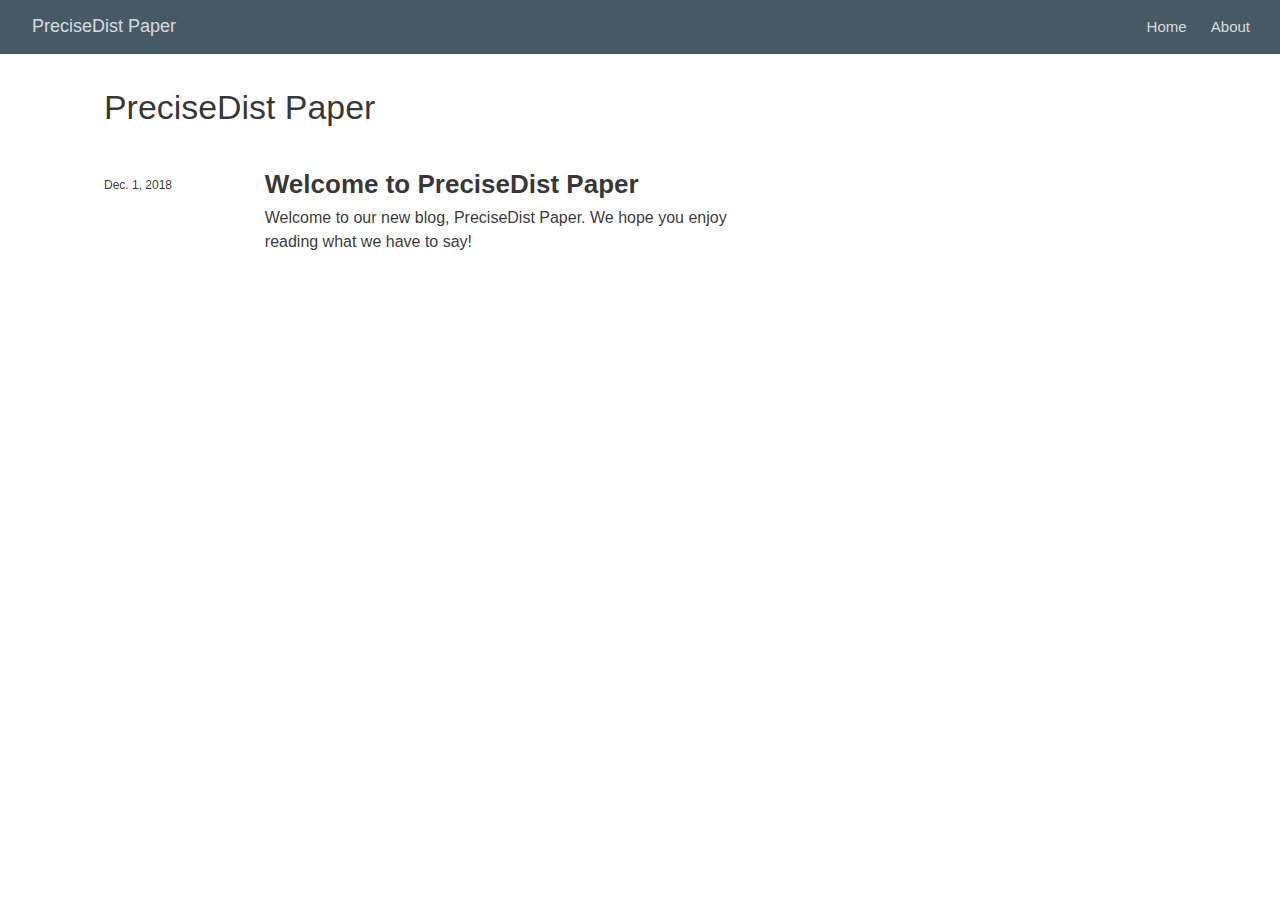
==== index.html @ dae00863 "First commit" ====
<!DOCTYPE html>

<html xmlns="http://www.w3.org/1999/xhtml" lang="" xml:lang="">

<head>
  <meta charset="utf-8"/>
  <meta name="viewport" content="width=device-width, initial-scale=1"/>
  <meta http-equiv="X-UA-Compatible" content="IE=Edge,chrome=1"/>
  <meta name="generator" content="radix" />

  <style type="text/css">
  /* Hide doc at startup (prevent jankiness while JS renders/transforms) */
  body {
    visibility: hidden;
  }
  </style>

 <!--radix_placeholder_import_source-->
 <!--/radix_placeholder_import_source-->

  <!--radix_placeholder_meta_tags-->
  <title>PreciseDist Paper</title>
  
  
  
  
  <!--  https://developers.facebook.com/docs/sharing/webmasters#markup -->
  <meta property="og:title" content="PreciseDist Paper"/>
  <meta property="og:type" content="article"/>
  <meta property="og:locale" content="en_US"/>
  <meta property="og:site_name" content="PreciseDist Paper"/>
  
  <!--  https://dev.twitter.com/cards/types/summary -->
  <meta property="twitter:card" content="summary"/>
  <meta property="twitter:title" content="PreciseDist Paper"/>
  
  <!--/radix_placeholder_meta_tags-->
  <!--radix_placeholder_rmarkdown_metadata-->
  
  <script type="text/json" id="radix-rmarkdown-metadata">
  {"type":"list","attributes":{"names":{"type":"character","attributes":{},"value":["title","site","listing"]}},"value":[{"type":"character","attributes":{},"value":["PreciseDist Paper"]},{"type":"character","attributes":{},"value":["radix::radix_website"]},{"type":"character","attributes":{},"value":["posts"]}]}
  </script>
  <!--/radix_placeholder_rmarkdown_metadata-->
  <!--radix_placeholder_navigation_in_header-->
  
  <script type="application/javascript">
  
    window.headroom_prevent_pin = false;
  
    window.document.addEventListener("DOMContentLoaded", function (event) {
  
      // initialize headroom for banner
      var header = $('header').get(0);
      var headerHeight = header.offsetHeight;
      var headroom = new Headroom(header, {
        onPin : function() {
          if (window.headroom_prevent_pin) {
            window.headroom_prevent_pin = false;
            headroom.unpin();
          }
        }
      });
      headroom.init();
      if(window.location.hash)
        headroom.unpin();
      $(header).addClass('headroom--transition');
  
      // offset scroll location for banner on hash change
      // (see: https://github.com/WickyNilliams/headroom.js/issues/38)
      window.addEventListener("hashchange", function(event) {
        window.scrollTo(0, window.pageYOffset - (headerHeight + 25));
      });
  
      // responsive menu
      $('.radix-site-header').each(function(i, val) {
        var topnav = $(this);
        var toggle = topnav.find('.nav-toggle');
        toggle.on('click', function() {
          topnav.toggleClass('responsive');
        });
      });
  
      // nav dropdowns
      $('.nav-dropbtn').click(function(e) {
        $(this).next('.nav-dropdown-content').toggleClass('nav-dropdown-active');
        $(this).parent().siblings('.nav-dropdown')
           .children('.nav-dropdown-content').removeClass('nav-dropdown-active');
      });
      $("body").click(function(e){
        $('.nav-dropdown-content').removeClass('nav-dropdown-active');
      });
      $(".nav-dropdown").click(function(e){
        e.stopPropagation();
      });
    });
  </script>
  
  <style type="text/css">
  
  /* Theme (user-documented overrideables for nav appearance) */
  
  .radix-site-nav {
    color: rgba(255, 255, 255, 0.8);
    background-color: #455a64;
    font-size: 15px;
    font-weight: 300;
  }
  
  .radix-site-nav a {
    color: inherit;
    text-decoration: none;
  }
  
  .radix-site-nav a:hover {
    color: white;
  }
  
  @media print {
    .radix-site-nav {
      display: none;
    }
  }
  
  .radix-site-header {
  
  }
  
  .radix-site-footer {
  
  }
  
  
  /* Site Header */
  
  .radix-site-header {
    width: 100%;
    box-sizing: border-box;
    z-index: 3;
  }
  
  .radix-site-header .nav-left {
    display: inline-block;
    margin-left: 8px;
  }
  
  @media screen and (max-width: 768px) {
    .radix-site-header .nav-left {
      margin-left: 0;
    }
  }
  
  
  .radix-site-header .nav-right {
    float: right;
    margin-right: 8px;
  }
  
  .radix-site-header a,
  .radix-site-header .title {
    display: inline-block;
    text-align: center;
    padding: 14px 10px 14px 10px;
  }
  
  .radix-site-header .title {
    font-size: 18px;
  }
  
  .radix-site-header .logo {
    padding: 0;
  }
  
  .radix-site-header .logo img {
    display: none;
    max-height: 20px;
    width: auto;
    margin-bottom: -4px;
  }
  
  .radix-site-header .nav-image img {
    max-height: 18px;
    width: auto;
    display: inline-block;
    margin-bottom: -3px;
  }
  
  
  
  @media screen and (min-width: 1000px) {
    .radix-site-header .logo img {
      display: inline-block;
    }
    .radix-site-header .nav-left {
      margin-left: 20px;
    }
    .radix-site-header .nav-right {
      margin-right: 20px;
    }
    .radix-site-header .title {
      padding-left: 12px;
    }
  }
  
  
  .radix-site-header .nav-toggle {
    display: none;
  }
  
  .nav-dropdown {
    display: inline-block;
    position: relative;
  }
  
  .nav-dropdown .nav-dropbtn {
    border: none;
    outline: none;
    color: rgba(255, 255, 255, 0.8);
    padding: 16px 10px;
    background-color: transparent;
    font-family: inherit;
    font-size: inherit;
    font-weight: inherit;
    margin: 0;
    margin-top: 1px;
    z-index: 2;
  }
  
  .nav-dropdown-content {
    display: none;
    position: absolute;
    background-color: white;
    min-width: 200px;
    border: 1px solid rgba(0,0,0,0.15);
    border-radius: 4px;
    box-shadow: 0px 8px 16px 0px rgba(0,0,0,0.1);
    z-index: 1;
    margin-top: 2px;
    white-space: nowrap;
    padding-top: 4px;
    padding-bottom: 4px;
  }
  
  .nav-dropdown-content hr {
    margin-top: 4px;
    margin-bottom: 4px;
    border: none;
    border-bottom: 1px solid rgba(0, 0, 0, 0.1);
  }
  
  .nav-dropdown-active {
    display: block;
  }
  
  .nav-dropdown-content a, .nav-dropdown-content .nav-dropdown-header {
    color: black;
    padding: 6px 24px;
    text-decoration: none;
    display: block;
    text-align: left;
  }
  
  .nav-dropdown-content .nav-dropdown-header {
    display: block;
    padding: 5px 24px;
    padding-bottom: 0;
    text-transform: uppercase;
    font-size: 14px;
    color: #999999;
    white-space: nowrap;
  }
  
  .nav-dropdown:hover .nav-dropbtn {
    color: white;
  }
  
  .nav-dropdown-content a:hover {
    background-color: #ddd;
    color: black;
  }
  
  .nav-right .nav-dropdown-content {
    margin-left: -45%;
    right: 0;
  }
  
  @media screen and (max-width: 768px) {
    .radix-site-header a, .radix-site-header .nav-dropdown  {display: none;}
    .radix-site-header a.nav-toggle {
      float: right;
      display: block;
    }
    .radix-site-header .title {
      margin-left: 0;
    }
    .radix-site-header .nav-right {
      margin-right: 0;
    }
    .radix-site-header {
      overflow: hidden;
    }
    .nav-right .nav-dropdown-content {
      margin-left: 0;
    }
  }
  
  
  @media screen and (max-width: 768px) {
    .radix-site-header.responsive {position: relative;}
    .radix-site-header.responsive a.nav-toggle {
      position: absolute;
      right: 0;
      top: 0;
    }
    .radix-site-header.responsive a,
    .radix-site-header.responsive .nav-dropdown {
      display: block;
      text-align: left;
    }
    .radix-site-header.responsive .nav-left,
    .radix-site-header.responsive .nav-right {
      width: 100%;
    }
    .radix-site-header.responsive .nav-dropdown {float: none;}
    .radix-site-header.responsive .nav-dropdown-content {position: relative;}
    .radix-site-header.responsive .nav-dropdown .nav-dropbtn {
      display: block;
      width: 100%;
      text-align: left;
    }
  }
  
  /* Site Footer */
  
  .radix-site-footer {
    width: 100%;
    overflow: hidden;
    box-sizing: border-box;
    z-index: 3;
    margin-top: 30px;
    padding-top: 30px;
    padding-bottom: 30px;
    text-align: center;
  }
  
  /* Headroom */
  
  d-title {
    padding-top: 6rem;
  }
  
  @media print {
    d-title {
      padding-top: 4rem;
    }
  }
  
  .headroom {
    z-index: 1000;
    position: fixed;
    top: 0;
    left: 0;
    right: 0;
  }
  
  .headroom--transition {
    transition: all .4s ease-in-out;
  }
  
  .headroom--unpinned {
    top: -100px;
  }
  
  .headroom--pinned {
    top: 0;
  }
  
  </style>
  
  <link href="site_libs/font-awesome-5.0.13/css/fa-svg-with-js.css" rel="stylesheet"/>
  <script src="site_libs/font-awesome-5.0.13/js/fontawesome-all.min.js"></script>
  <script src="site_libs/font-awesome-5.0.13/js/fa-v4-shims.min.js"></script>
  <script src="site_libs/headroom-0.9.4/headroom.min.js"></script>
  <!--/radix_placeholder_navigation_in_header-->
  <!--radix_placeholder_distill-->
  
  <style type="text/css">
  
  body {
    background-color: white;
  }
  
  .pandoc-table {
    width: 100%;
  }
  
  .pandoc-table>caption {
    margin-bottom: 10px;
  }
  
  .pandoc-table th:not([align]) {
    text-align: left;
  }
  
  .pagedtable-footer {
    font-size: 15px;
  }
  
  .html-widget {
    margin-bottom: 2.0em;
  }
  
  .l-screen-inset {
    padding-right: 16px;
  }
  
  .l-screen .caption {
    margin-left: 10px;
  }
  
  .shaded {
    background: rgb(247, 247, 247);
    padding-top: 20px;
    padding-bottom: 20px;
    border-top: 1px solid rgba(0, 0, 0, 0.1);
    border-bottom: 1px solid rgba(0, 0, 0, 0.1);
  }
  
  .shaded .html-widget {
    margin-bottom: 0;
    border: 1px solid rgba(0, 0, 0, 0.1);
  }
  
  .shaded .shaded-content {
    background: white;
  }
  
  .text-output {
    margin-top: 0;
    line-height: 1.5em;
  }
  
  .hidden {
    display: none !important;
  }
  
  d-article {
    padding-bottom: 30px;
  }
  
  d-appendix {
    padding-top: 30px;
  }
  
  d-article>p>img {
    width: 100%;
  }
  
  d-article iframe {
    border: 1px solid rgba(0, 0, 0, 0.1);
    margin-bottom: 2.0em;
    width: 100%;
  }
  
  figure img.external {
    background: white;
    border: 1px solid rgba(0, 0, 0, 0.1);
    box-shadow: 0 1px 8px rgba(0, 0, 0, 0.1);
    padding: 18px;
    box-sizing: border-box;
  }
  
  /* CSS for table of contents */
  
  .d-toc {
    color: rgba(0,0,0,0.8);
    font-size: 0.8em;
    line-height: 1em;
  }
  
  .d-toc-header {
    font-size: 0.6rem;
    font-weight: 400;
    color: rgba(0, 0, 0, 0.5);
    text-transform: uppercase;
    margin-top: 0;
    margin-bottom: 1.3em;
  }
  
  .d-toc a {
    border-bottom: none;
  }
  
  .d-toc ul {
    padding-left: 0;
  }
  
  .d-toc li>ul {
    padding-top: 0.8em;
    padding-left: 16px;
    margin-bottom: 0.6em;
  }
  
  .d-toc ul,
  .d-toc li {
    list-style-type: none;
  }
  
  .d-toc li {
    margin-bottom: 0.9em;
  }
  
  .d-toc-separator {
    margin-top: 20px;
    margin-bottom: 2em;
  }
  
  .d-article-with-toc {
    border-top: none;
    padding-top: 0;
  }
  
  
  
  /* Tweak code blocks (note that this CSS is repeated above in an injection
     into the d-code shadow dom) */
  
  d-code {
    overflow-x: auto !important;
  }
  
  pre.d-code code.d-code {
    padding-left: 10px;
    font-size: 12px;
    border-left: 2px solid rgba(0,0,0,0.1);
  }
  
  pre.text-output {
  
    font-size: 12px;
    color: black;
    background: none;
    font-family: Consolas, Monaco, 'Andale Mono', 'Ubuntu Mono', monospace;
    text-align: left;
    white-space: pre;
    word-spacing: normal;
    word-break: normal;
    word-wrap: normal;
    line-height: 1.5;
  
    -moz-tab-size: 4;
    -o-tab-size: 4;
    tab-size: 4;
  
    -webkit-hyphens: none;
    -moz-hyphens: none;
    -ms-hyphens: none;
    hyphens: none;
  }
  
  @media(min-width: 768px) {
  
  d-code {
    overflow-x: visible !important;
  }
  
  pre.d-code code.d-code  {
      padding-left: 18px;
      font-size: 14px;
  }
  pre.text-output {
    font-size: 14px;
  }
  }
  
  /* Figure */
  
  .figure {
    position: relative;
    margin-bottom: 2.5em;
    margin-top: 1.5em;
  }
  
  .figure img {
    width: 100%;
  }
  
  .figure .caption {
    color: rgba(0, 0, 0, 0.6);
    font-size: 12px;
    line-height: 1.5em;
  }
  
  .figure img.external {
    background: white;
    border: 1px solid rgba(0, 0, 0, 0.1);
    box-shadow: 0 1px 8px rgba(0, 0, 0, 0.1);
    padding: 18px;
    box-sizing: border-box;
  }
  
  .figure .caption a {
    color: rgba(0, 0, 0, 0.6);
  }
  
  .figure .caption b,
  .figure .caption strong, {
    font-weight: 600;
    color: rgba(0, 0, 0, 1.0);
  }
  
  
  
  /* Tweak 1000px media break to show more text */
  
  @media(min-width: 1000px) {
    .base-grid,
    distill-header,
    d-title,
    d-abstract,
    d-article,
    d-appendix,
    distill-appendix,
    d-byline,
    d-footnote-list,
    d-citation-list,
    distill-footer {
      grid-template-columns: [screen-start] 1fr [page-start kicker-start] 80px [middle-start] 50px [text-start kicker-end] 65px 65px 65px 65px 65px 65px 65px 65px [text-end gutter-start] 65px [middle-end] 65px [page-end gutter-end] 1fr [screen-end];
      grid-column-gap: 16px;
    }
  
    .grid {
      grid-column-gap: 16px;
    }
  
    d-article {
      font-size: 1.06rem;
      line-height: 1.7em;
    }
    figure .caption, .figure .caption, figure figcaption {
      font-size: 13px;
    }
  }
  
  @media(min-width: 1180px) {
    .base-grid,
    distill-header,
    d-title,
    d-abstract,
    d-article,
    d-appendix,
    distill-appendix,
    d-byline,
    d-footnote-list,
    d-citation-list,
    distill-footer {
      grid-template-columns: [screen-start] 1fr [page-start kicker-start] 60px [middle-start] 60px [text-start kicker-end] 60px 60px 60px 60px 60px 60px 60px 60px [text-end gutter-start] 60px [middle-end] 60px [page-end gutter-end] 1fr [screen-end];
      grid-column-gap: 32px;
    }
  
    .grid {
      grid-column-gap: 32px;
    }
  }
  
  
  /* Get the citation styles for the appendix (not auto-injected on render since
     we do our own rendering of the citation appendix) */
  
  d-appendix .citation-appendix,
  .d-appendix .citation-appendix {
    font-size: 11px;
    line-height: 15px;
    border-left: 1px solid rgba(0, 0, 0, 0.1);
    padding-left: 18px;
    border: 1px solid rgba(0,0,0,0.1);
    background: rgba(0, 0, 0, 0.02);
    padding: 10px 18px;
    border-radius: 3px;
    color: rgba(150, 150, 150, 1);
    overflow: hidden;
    margin-top: -12px;
    white-space: pre-wrap;
    word-wrap: break-word;
  }
  
  
  /* Social footer */
  
  .social_footer {
    margin-top: 30px;
    margin-bottom: 0;
    color: rgba(0,0,0,0.67);
  }
  
  .disqus-comments {
    margin-right: 30px;
  }
  
  .disqus-comment-count {
    border-bottom: 1px solid rgba(0, 0, 0, 0.4);
    cursor: pointer;
  }
  
  #disqus_thread {
    margin-top: 30px;
  }
  
  .article-sharing a {
    border-bottom: none;
    margin-right: 8px;
  }
  
  .article-sharing a:hover {
    border-bottom: none;
  }
  
  .sidebar-section.subscribe {
    font-size: 12px;
    line-height: 1.6em;
  }
  
  .subscribe p {
    margin-bottom: 0.5em;
  }
  
  
  .article-footer .subscribe {
    font-size: 15px;
    margin-top: 45px;
  }
  
  
  /* Improve display for browsers without grid (IE/Edge <= 15) */
  
  .downlevel {
    line-height: 1.6em;
    font-family: -apple-system, BlinkMacSystemFont, "Segoe UI", Roboto, Oxygen, Ubuntu, Cantarell, "Fira Sans", "Droid Sans", "Helvetica Neue", Arial, sans-serif;
    margin: 0;
  }
  
  .downlevel .d-title {
    padding-top: 6rem;
    padding-bottom: 1.5rem;
  }
  
  .downlevel .d-title h1 {
    font-size: 50px;
    font-weight: 700;
    line-height: 1.1em;
    margin: 0 0 0.5rem;
  }
  
  .downlevel .d-title p {
    font-weight: 300;
    font-size: 1.2rem;
    line-height: 1.55em;
    margin-top: 0;
  }
  
  .downlevel .d-byline {
    padding-top: 0.8em;
    padding-bottom: 0.8em;
    font-size: 0.8rem;
    line-height: 1.8em;
  }
  
  .downlevel .section-separator {
    border: none;
    border-top: 1px solid rgba(0, 0, 0, 0.1);
  }
  
  .downlevel .d-article {
    font-size: 1.06rem;
    line-height: 1.7em;
    padding-top: 1rem;
    padding-bottom: 2rem;
  }
  
  
  .downlevel .d-appendix {
    padding-left: 0;
    padding-right: 0;
    max-width: none;
    font-size: 0.8em;
    line-height: 1.7em;
    margin-bottom: 0;
    color: rgba(0,0,0,0.5);
    padding-top: 40px;
    padding-bottom: 48px;
  }
  
  .downlevel .footnotes ol {
    padding-left: 13px;
  }
  
  .downlevel .base-grid,
  .downlevel .distill-header,
  .downlevel .d-title,
  .downlevel .d-abstract,
  .downlevel .d-article,
  .downlevel .d-appendix,
  .downlevel .distill-appendix,
  .downlevel .d-byline,
  .downlevel .d-footnote-list,
  .downlevel .d-citation-list,
  .downlevel .distill-footer,
  .downlevel .appendix-bottom,
  .downlevel .posts-container {
    padding-left: 40px;
    padding-right: 40px;
  }
  
  @media(min-width: 768px) {
    .downlevel .base-grid,
    .downlevel .distill-header,
    .downlevel .d-title,
    .downlevel .d-abstract,
    .downlevel .d-article,
    .downlevel .d-appendix,
    .downlevel .distill-appendix,
    .downlevel .d-byline,
    .downlevel .d-footnote-list,
    .downlevel .d-citation-list,
    .downlevel .distill-footer,
    .downlevel .appendix-bottom,
    .downlevel .posts-container {
    padding-left: 150px;
    padding-right: 150px;
    max-width: 900px;
  }
  }
  
  .downlevel pre code {
    display: block;
    border-left: 2px solid rgba(0, 0, 0, .1);
    padding: 0 0 0 20px;
    font-size: 14px;
  }
  
  .downlevel code, .downlevel pre {
    color: black;
    background: none;
    font-family: Consolas, Monaco, 'Andale Mono', 'Ubuntu Mono', monospace;
    text-align: left;
    white-space: pre;
    word-spacing: normal;
    word-break: normal;
    word-wrap: normal;
    line-height: 1.5;
  
    -moz-tab-size: 4;
    -o-tab-size: 4;
    tab-size: 4;
  
    -webkit-hyphens: none;
    -moz-hyphens: none;
    -ms-hyphens: none;
    hyphens: none;
  }
  
  </style>
  
  <script type="application/javascript">
  
  function is_downlevel_browser() {
    if (bowser.isUnsupportedBrowser({ msie: "12", msedge: "16"},
                                   window.navigator.userAgent)) {
      return true;
    } else {
      return window.load_distill_framework === undefined;
    }
  }
  
  // show body when load is complete
  function on_load_complete() {
  
    // set body to visible
    document.body.style.visibility = 'visible';
  
    // force redraw for leaflet widgets
    if (window.HTMLWidgets) {
      var maps = window.HTMLWidgets.findAll(".leaflet");
      $.each(maps, function(i, el) {
        var map = this.getMap();
        map.invalidateSize();
        map.eachLayer(function(layer) {
          if (layer instanceof L.TileLayer)
            layer.redraw();
        });
      });
    }
  
    // trigger 'shown' so htmlwidgets resize
    $('d-article').trigger('shown');
  }
  
  function init_distill() {
  
    init_common();
  
    // create front matter
    var front_matter = $('<d-front-matter></d-front-matter>');
    $('#distill-front-matter').wrap(front_matter);
  
    // create d-title
    $('.d-title').changeElementType('d-title');
  
    // create d-byline
    var byline = $('<d-byline></d-byline>');
    $('.d-byline').replaceWith(byline);
  
    // create d-article
    var article = $('<d-article></d-article>');
    $('.d-article').wrap(article).children().unwrap();
  
    // move posts container into article
    $('.posts-container').appendTo($('d-article'));
  
    // create d-appendix
    $('.d-appendix').changeElementType('d-appendix');
  
    // create d-bibliography
    var bibliography = $('<d-bibliography></d-bibliography>');
    $('#distill-bibliography').wrap(bibliography);
  
    // flag indicating that we have appendix items
    var appendix = $('.appendix-bottom').children('h3').length > 0;
  
    // replace citations with <d-cite>
    $('.citation').each(function(i, val) {
      appendix = true;
      var cites = $(this).attr('data-cites').split(" ");
      var dt_cite = $('<d-cite></d-cite>');
      dt_cite.attr('key', cites.join());
      $(this).replaceWith(dt_cite);
    });
    // remove refs
    $('#refs').remove();
  
    // replace footnotes with <d-footnote>
    $('.footnote-ref').each(function(i, val) {
      appendix = true;
      var href = $(this).attr('href');
      var id = href.replace('#', '');
      var fn = $('#' + id);
      var fn_p = $('#' + id + '>p');
      fn_p.find('.footnote-back').remove();
      var text = fn_p.html();
      var dtfn = $('<d-footnote></d-footnote>');
      dtfn.html(text);
      $(this).replaceWith(dtfn);
    });
    // remove footnotes
    $('.footnotes').remove();
  
    $('h1.appendix, h2.appendix').each(function(i, val) {
      $(this).changeElementType('h3');
    });
    $('h3.appendix').each(function(i, val) {
      var id = $(this).attr('id');
      $('.d-toc a[href="#' + id + '"]').parent().remove();
      appendix = true;
      $(this).nextUntil($('h1, h2, h3')).addBack().appendTo($('d-appendix'));
    });
  
    // show d-appendix if we have appendix content
    $("d-appendix").css('display', appendix ? 'grid' : 'none');
  
    // replace code blocks with d-code
    $('pre>code').each(function(i, val) {
      var code = $(this);
      var pre = code.parent();
      var clz = "";
      var language = pre.attr('class');
      if (language) {
        // map unknown languages to "clike" (without this they just dissapear)
        if ($.inArray(language, ["bash", "clike", "css", "go", "html",
                                 "javascript", "js", "julia", "lua", "markdown",
                                 "markup", "mathml", "python", "svg", "xml"]) == -1)
          language = "clike";
        language = ' language="' + language + '"';
        var dt_code = $('<d-code block' + language + clz + '></d-code>');
        dt_code.text(code.text());
        pre.replaceWith(dt_code);
      } else {
        code.addClass('text-output').unwrap().changeElementType('pre');
      }
    });
  
    // localize layout chunks to just output
    $('.layout-chunk').each(function(i, val) {
  
      // capture layout
      var layout = $(this).attr('data-layout');
  
      // apply layout to markdown level block elements
      var elements = $(this).children().not('d-code, pre.text-output, script');
      elements.each(function(i, el) {
        var layout_div = $('<div class="' + layout + '"></div>');
        if (layout_div.hasClass('shaded')) {
          var shaded_content = $('<div class="shaded-content"></div>');
          $(this).wrap(shaded_content);
          $(this).parent().wrap(layout_div);
        } else {
          $(this).wrap(layout_div);
        }
      });
  
  
      // unwrap the layout-chunk div
      $(this).children().unwrap();
    });
  
    // load distill framework
    load_distill_framework();
  
    // wait for window.distillRunlevel == 4 to do post processing
    function distill_post_process() {
  
      if (!window.distillRunlevel || window.distillRunlevel < 4)
        return;
  
      // hide author/affiliations entirely if we have no authors
      var front_matter = JSON.parse($("#distill-front-matter").html());
      var have_authors = front_matter.authors && front_matter.authors.length > 0;
      if (!have_authors)
        $('d-byline').addClass('hidden');
  
      // table of contents
      if (have_authors) // adjust border if we are in authors
        $('.d-toc').parent().addClass('d-article-with-toc');
  
      // strip links that point to #
      $('.authors-affiliations').find('a[href="#"]').removeAttr('href');
  
      // hide elements of author/affiliations grid that have no value
      function hide_byline_column(caption) {
        $('d-byline').find('h3:contains("' + caption + '")').parent().css('visibility', 'hidden');
      }
  
      // affiliations
      var have_affiliations = false;
      for (var i = 0; i<front_matter.authors.length; ++i) {
        var author = front_matter.authors[i];
        if (author.affiliation !== "&nbsp;") {
          have_affiliations = true;
          break;
        }
      }
      if (!have_affiliations)
        $('d-byline').find('h3:contains("Affiliations")').css('visibility', 'hidden');
  
      // published date
      if (!front_matter.publishedDate)
        hide_byline_column("Published");
  
      // document object identifier
      var doi = $('d-byline').find('h3:contains("DOI")');
      var doi_p = doi.next().empty();
      if (!front_matter.doi) {
        // if we have a citation and valid citationText then link to that
        if ($('#citation').length > 0 && front_matter.citationText) {
          doi.html('Citation');
          $('<a href="#citation"></a>')
            .text(front_matter.citationText)
            .appendTo(doi_p);
        } else {
          hide_byline_column("DOI");
        }
      } else {
        $('<a></a>')
           .attr('href', "https://doi.org/" + front_matter.doi)
           .html(front_matter.doi)
           .appendTo(doi_p);
      }
  
       // change plural form of authors/affiliations
      if (front_matter.authors.length === 1) {
        var grid = $('.authors-affiliations');
        grid.children('h3:contains("Authors")').text('Author');
        grid.children('h3:contains("Affiliations")').text('Affiliation');
      }
  
      // inject pre code styles (can't do this with a global stylesheet b/c a shadow root is used)
      $('d-code').each(function(i, val) {
        var style = document.createElement('style');
        style.innerHTML = 'pre code { padding-left: 10px; font-size: 12px; border-left: 2px solid rgba(0,0,0,0.1); } ' +
                          '@media(min-width: 768px) { pre code { padding-left: 18px; font-size: 14px; } }';
        if (this.shadowRoot)
          this.shadowRoot.appendChild(style);
      });
  
      // move appendix-bottom entries to the bottom
      $('.appendix-bottom').appendTo('d-appendix').children().unwrap();
      $('.appendix-bottom').remove();
  
      // clear polling timer
      clearInterval(tid);
  
      // show body now that everything is ready
      on_load_complete();
    }
  
    var tid = setInterval(distill_post_process, 50);
    distill_post_process();
  
  }
  
  function init_downlevel() {
  
    init_common();
  
     // insert hr after d-title
    $('.d-title').after($('<hr class="section-separator"/>'));
  
    // check if we have authors
    var front_matter = JSON.parse($("#distill-front-matter").html());
    var have_authors = front_matter.authors && front_matter.authors.length > 0;
  
    // manage byline/border
    if (!have_authors)
      $('.d-byline').remove();
    $('.d-byline').after($('<hr class="section-separator"/>'));
    $('.d-byline a').remove();
  
    // remove toc
    $('.d-toc-header').remove();
    $('.d-toc').remove();
    $('.d-toc-separator').remove();
  
    // move appendix elements
    $('h1.appendix, h2.appendix').each(function(i, val) {
      $(this).changeElementType('h3');
    });
    $('h3.appendix').each(function(i, val) {
      $(this).nextUntil($('h1, h2, h3')).addBack().appendTo($('.d-appendix'));
    });
  
  
    // inject headers into references and footnotes
    var refs_header = $('<h3></h3>');
    refs_header.text('References');
    $('#refs').prepend(refs_header);
  
    var footnotes_header = $('<h3></h3');
    footnotes_header.text('Footnotes');
    $('.footnotes').children('hr').first().replaceWith(footnotes_header);
  
    // move appendix-bottom entries to the bottom
    $('.appendix-bottom').appendTo('.d-appendix').children().unwrap();
    $('.appendix-bottom').remove();
  
    // remove appendix if it's empty
    if ($('.d-appendix').children().length === 0)
      $('.d-appendix').remove();
  
    // prepend separator above appendix
    $('.d-appendix').before($('<hr class="section-separator" style="clear: both"/>'));
  
    // trim code
    $('pre>code').each(function(i, val) {
      $(this).html($.trim($(this).html()));
    });
  
    // move posts-container right before article
    $('.posts-container').insertBefore($('.d-article'));
  
    $('body').addClass('downlevel');
  
    on_load_complete();
  }
  
  
  function init_common() {
  
    // jquery plugin to change element types
    (function($) {
      $.fn.changeElementType = function(newType) {
        var attrs = {};
  
        $.each(this[0].attributes, function(idx, attr) {
          attrs[attr.nodeName] = attr.nodeValue;
        });
  
        this.replaceWith(function() {
          return $("<" + newType + "/>", attrs).append($(this).contents());
        });
      };
    })(jQuery);
  
    // prevent underline for linked images
    $('a > img').parent().css({'border-bottom' : 'none'});
  
    // mark non-body figures created by knitr chunks as 100% width
    $('.layout-chunk').each(function(i, val) {
      var figures = $(this).find('img, .html-widget');
      if ($(this).attr('data-layout') !== "l-body") {
        figures.css('width', '100%');
      } else {
        figures.css('max-width', '100%');
        figures.filter("[width]").each(function(i, val) {
          var fig = $(this);
          fig.css('width', fig.attr('width') + 'px');
        });
  
      }
    });
  
    // auto-append index.html to post-preview links in file: protocol
    // and in rstudio ide preview
    $('.post-preview').each(function(i, val) {
      if (window.location.protocol === "file:")
        $(this).attr('href', $(this).attr('href') + "index.html");
    });
  
    // get rid of index.html references in header
    if (window.location.protocol !== "file:") {
      $('.radix-site-header a[href]').each(function(i,val) {
        $(this).attr('href', $(this).attr('href').replace("index.html", "./"));
      });
    }
  
    // add class to pandoc style tables
    $('tr.header').parent('thead').parent('table').addClass('pandoc-table');
    $('.kable-table').children('table').addClass('pandoc-table');
  
    // add figcaption style to table captions
    $('caption').parent('table').addClass("figcaption");
  
    // initialize posts list
    if (window.init_posts_list)
      window.init_posts_list();
  
    // implmement disqus comment link
    $('.disqus-comment-count').click(function() {
      window.headroom_prevent_pin = true;
      $('#disqus_thread').toggleClass('hidden');
      if (!$('#disqus_thread').hasClass('hidden')) {
        var offset = $(this).offset();
        $(window).resize();
        $('html, body').animate({
          scrollTop: offset.top - 35
        });
      }
    });
  }
  
  document.addEventListener('DOMContentLoaded', function() {
    if (is_downlevel_browser())
      init_downlevel();
    else
      window.addEventListener('WebComponentsReady', init_distill);
  });
  
  </script>
  
  <!--/radix_placeholder_distill-->
  <script src="site_libs/jquery-1.11.3/jquery.min.js"></script>
  <script src="site_libs/bowser-1.9.3/bowser.min.js"></script>
  <script src="site_libs/webcomponents-2.0.0/webcomponents.js"></script>
  <script src="site_libs/distill-2.2.21/template.v2.js"></script>
  <!--radix_placeholder_site_in_header-->
  <!--/radix_placeholder_site_in_header-->


</head>

<body class="layout-listing">

<!--radix_placeholder_front_matter-->

<script id="distill-front-matter" type="text/json">
{"title":"PreciseDist Paper","authors":[]}
</script>

<!--/radix_placeholder_front_matter-->
<!--radix_placeholder_navigation_before_body-->
<header class="header header--fixed" role="banner">
<nav class="radix-site-nav radix-site-header">
<div class="nav-left">
<a href="index.html" class="title">PreciseDist Paper</a>
</div>
<div class="nav-right">
<a href="index.html">Home</a>
<a href="about.html">About</a>
<a href="javascript:void(0);" class="nav-toggle">&#9776;</a>
</div>
</nav>
</header>
<!--/radix_placeholder_navigation_before_body-->
<!--radix_placeholder_site_before_body-->
<!--/radix_placeholder_site_before_body-->
<!--radix_placeholder_article_listing-->

<style type="text/css">

/* Styles for listing layout (hide title) */
.layout-listing d-title, .layout-listing .d-title {
  display: none;
}

/* Styles for posts lists (not auto-injected) */


.posts-with-sidebar {
  padding-left: 45px;
  padding-right: 45px;
}

.posts-list .description h2,
.posts-list .description p {
  font-family: -apple-system, BlinkMacSystemFont, "Segoe UI", Roboto, Oxygen, Ubuntu, Cantarell, "Fira Sans", "Droid Sans", "Helvetica Neue", Arial, sans-serif;
}

.posts-list .description h2 {
  font-weight: 700;
  border-bottom: none;
  padding-bottom: 0;
}

.posts-list h2.post-tag {
  border-bottom: 1px solid rgba(0, 0, 0, 0.2);
  padding-bottom: 12px;
}
.posts-list {
  margin-top: 60px;
  margin-bottom: 24px;
}

.posts-list .post-preview {
  text-decoration: none;
  overflow: hidden;
  display: block;
  border-bottom: 1px solid rgba(0, 0, 0, 0.1);
  padding: 24px 0;
}

.post-preview-last {
  border-bottom: none !important;
}

.posts-list .posts-list-caption {
  grid-column: screen;
  font-weight: 400;
}

.posts-list .post-preview h2 {
  margin: 0 0 6px 0;
  line-height: 1.2em;
  font-style: normal;
  font-size: 24px;
}

.posts-list .post-preview p {
  margin: 0 0 12px 0;
  line-height: 1.4em;
  font-size: 16px;
}

.posts-list .post-preview .thumbnail {
  box-sizing: border-box;
  margin-bottom: 24px;
  position: relative;
  max-width: 500px;
}
.posts-list .post-preview img {
  width: 100%;
  display: block;
}

.posts-list .metadata {
  font-size: 12px;
  line-height: 1.4em;
  margin-bottom: 18px;
}

.posts-list .metadata > * {
  display: inline-block;
}

.posts-list .metadata .publishedDate {
  margin-right: 1em;
}

.posts-list .metadata .tags {
  margin-top: 1em;
}

.posts-list .tags .tag {
  color: rgba(0,0,0,0.67);
  padding: 0.3em 0.5em;
  margin: 0;
  font-size: 80%;
  border: 1px solid rgba(0,0,0,0.4);
  border-radius: 3px;
  text-transform: uppercase;
  font-weight: 500;
}

.posts-list img {
  opacity: 1;
}

.posts-list img[data-src] {
  opacity: 0;
}

.posts-more {
  clear: both;
}


.posts-sidebar {
  font-size: 16px;
}

.posts-sidebar h3 {
  font-size: 16px;
  margin-top: 0;
  margin-bottom: 0.5em;
  font-weight: 400;
  text-transform: uppercase;
}

.sidebar-section {
  margin-bottom: 30px;
}

.categories ul {
  list-style-type: none;
  margin: 0;
  padding: 0;
}

.categories li {
  color: rgba(0, 0, 0, 0.8);
  margin-bottom: 0;
}

.categories li>a {
  border-bottom: none;
}

.categories li>a:hover {
  border-bottom: 1px solid rgba(0, 0, 0, 0.4);
}

.categories .active {
  font-weight: 600;
}

.categories .category-count {
  color: rgba(0, 0, 0, 0.4);
}


@media(min-width: 768px) {
  .posts-list .post-preview h2 {
    font-size: 26px;
  }
  .posts-list .post-preview .thumbnail {
    float: right;
    width: 35%;
    margin-bottom: 0;
  }
  .posts-list .post-preview .description {
    float: left;
    width: 45%;
  }
  .posts-list .post-preview .metadata {
    float: left;
    width: 15%;
    margin-top: 8px;
  }
  .posts-list .post-preview p {
    margin: 0 0 12px 0;
    line-height: 1.5em;
    font-size: 16px;
  }
  .posts-with-sidebar .posts-list {
    float: left;
    width: 72%;
  }
  .posts-with-sidebar .posts-sidebar {
    float: right;
    width: 20%;
    margin-top: 60px;
    padding-top: 24px;
    padding-bottom: 24px;
  }
}

.downlevel .posts-list .post-preview {
  color: inherit;
}

</style>

<script type="application/javascript">

function init_posts_list() {

  function load_image(img) {
    var src = $(img).attr('data-src');
    if (src) {
      $(img).attr('src', src);
      $(img).load(function() {
        img.removeAttribute('data-src');
      });
    }
  }

  function set_posts_visible(posts, visible) {
    if (visible) {

      // show bottom border by default
      $(posts).removeClass('post-preview-last');

      // apply limits if need be
      var max_posts = 25;
      var apply_limits = $('.posts-container').hasClass('posts-apply-limit');
      if (apply_limits && posts.length > max_posts) {
        posts = $(posts).slice(0, max_posts);
      } else {
        $('.posts-more a').addClass('hidden');
      }

      // apply last style
      $(posts.slice(-1)[0]).addClass('post-preview-last');

      $(posts).removeClass('hidden');
      $(posts).find('img[data-src]').each(function(i, img) {
        load_image(img);
      });
    } else {
      $(posts).addClass('hidden');
    }
  }

  function apply_hash_filter() {

    // clear active state
    $('.categories .active').removeClass('active');

    // mark all posts invisible to start
    set_posts_visible($('.posts-list').children('a'), false);

    // if we have a hash filter
    if (window.location.hash) {

      // mark posts that match the category visible
      var page_category = window.location.hash.replace("#", "");
      var posts = $('.post-metadata').map(function(idx, script) {
        var metadata = $.parseJSON($(script).html());
        var post = null;
        $.each(metadata.categories, function(idx, category) {
          category = category.replace(/ /g,"_");
          if (category == page_category) {
            post = $(script).parent().get();
            return false;
          }
        });
        return post;
      });
      set_posts_visible(posts, true);

      // mark the hash active
      $('.categories li>a[href="' + window.location.hash + '"]').addClass('active');

    } else {

      // no hash filter, make all posts visible (subject to max display)
      set_posts_visible($('.posts-list').children(), true);

    }
  }

  // more articles
  function apply_post_limits(apply) {
    if (apply) {
      $('.posts-container').addClass('posts-apply-limit');
      $('.posts-more a').removeClass('hidden');
    } else {
      $('.posts-container').removeClass('posts-apply-limit');
      $('.posts-more a').addClass('hidden');
    }
  }

  // hash filter handling
  apply_hash_filter();
  $(window).on('hashchange',function() {
    apply_post_limits(true);
    apply_hash_filter();
  });

  // more articles link
  $('.posts-more a').click(function(e) {
    e.preventDefault();
    apply_post_limits(false);
    apply_hash_filter();
    return false;
  });

}

</script>



<div class="posts-container posts-apply-limit l-page">
<div class="posts-list">
<h1 class="posts-list-caption">PreciseDist Paper</h1>
<a href="posts/welcome/" class="post-preview">
<script class="post-metadata" type="text/json">{"categories":[]}</script>
<div class="metadata">
<div class="publishedDate">Dec. 1, 2018</div>
</div>
<div class="thumbnail">
<img/>
</div>
<div class="description">
<h2>Welcome to PreciseDist Paper</h2>
<p>Welcome to our new blog, PreciseDist Paper. We hope you enjoy 
reading what we have to say!</p>
</div>
</a>
</div>
<div class="posts-more">
<a href="#">More articles &raquo;</a>
</div>
</div>
<!--/radix_placeholder_article_listing-->

<div class="d-title">
<h1>PreciseDist Paper</h1>

</div>


<div class="d-article">

<!--radix_placeholder_article_footer-->
<!--/radix_placeholder_article_footer-->
</div>

<div class="d-appendix">
</div>


<!--radix_placeholder_site_after_body-->
<!--/radix_placeholder_site_after_body-->
<!--radix_placeholder_appendices-->
<div class="appendix-bottom"></div>
<!--/radix_placeholder_appendices-->
<!--radix_placeholder_navigation_after_body-->
<!--/radix_placeholder_navigation_after_body-->

</body>

</html>
---- site_libs/font-awesome-5.0.13/css/fa-svg-with-js.css ----
/*!
 * Font Awesome Free 5.0.13 by @fontawesome - https://fontawesome.com
 * License - https://fontawesome.com/license (Icons: CC BY 4.0, Fonts: SIL OFL 1.1, Code: MIT License)
 */
svg:not(:root).svg-inline--fa {
  overflow: visible; }

.svg-inline--fa {
  display: inline-block;
  font-size: inherit;
  height: 1em;
  overflow: visible;
  vertical-align: -.125em; }
  .svg-inline--fa.fa-lg {
    vertical-align: -.225em; }
  .svg-inline--fa.fa-w-1 {
    width: 0.0625em; }
  .svg-inline--fa.fa-w-2 {
    width: 0.125em; }
  .svg-inline--fa.fa-w-3 {
    width: 0.1875em; }
  .svg-inline--fa.fa-w-4 {
    width: 0.25em; }
  .svg-inline--fa.fa-w-5 {
    width: 0.3125em; }
  .svg-inline--fa.fa-w-6 {
    width: 0.375em; }
  .svg-inline--fa.fa-w-7 {
    width: 0.4375em; }
  .svg-inline--fa.fa-w-8 {
    width: 0.5em; }
  .svg-inline--fa.fa-w-9 {
    width: 0.5625em; }
  .svg-inline--fa.fa-w-10 {
    width: 0.625em; }
  .svg-inline--fa.fa-w-11 {
    width: 0.6875em; }
  .svg-inline--fa.fa-w-12 {
    width: 0.75em; }
  .svg-inline--fa.fa-w-13 {
    width: 0.8125em; }
  .svg-inline--fa.fa-w-14 {
    width: 0.875em; }
  .svg-inline--fa.fa-w-15 {
    width: 0.9375em; }
  .svg-inline--fa.fa-w-16 {
    width: 1em; }
  .svg-inline--fa.fa-w-17 {
    width: 1.0625em; }
  .svg-inline--fa.fa-w-18 {
    width: 1.125em; }
  .svg-inline--fa.fa-w-19 {
    width: 1.1875em; }
  .svg-inline--fa.fa-w-20 {
    width: 1.25em; }
  .svg-inline--fa.fa-pull-left {
    margin-right: .3em;
    width: auto; }
  .svg-inline--fa.fa-pull-right {
    margin-left: .3em;
    width: auto; }
  .svg-inline--fa.fa-border {
    height: 1.5em; }
  .svg-inline--fa.fa-li {
    width: 2em; }
  .svg-inline--fa.fa-fw {
    width: 1.25em; }

.fa-layers svg.svg-inline--fa {
  bottom: 0;
  left: 0;
  margin: auto;
  position: absolute;
  right: 0;
  top: 0; }

.fa-layers {
  display: inline-block;
  height: 1em;
  position: relative;
  text-align: center;
  vertical-align: -.125em;
  width: 1em; }
  .fa-layers svg.svg-inline--fa {
    -webkit-transform-origin: center center;
            transform-origin: center center; }

.fa-layers-text, .fa-layers-counter {
  display: inline-block;
  position: absolute;
  text-align: center; }

.fa-layers-text {
  left: 50%;
  top: 50%;
  -webkit-transform: translate(-50%, -50%);
          transform: translate(-50%, -50%);
  -webkit-transform-origin: center center;
          transform-origin: center center; }

.fa-layers-counter {
  background-color: #ff253a;
  border-radius: 1em;
  -webkit-box-sizing: border-box;
          box-sizing: border-box;
  color: #fff;
  height: 1.5em;
  line-height: 1;
  max-width: 5em;
  min-width: 1.5em;
  overflow: hidden;
  padding: .25em;
  right: 0;
  text-overflow: ellipsis;
  top: 0;
  -webkit-transform: scale(0.25);
          transform: scale(0.25);
  -webkit-transform-origin: top right;
          transform-origin: top right; }

.fa-layers-bottom-right {
  bottom: 0;
  right: 0;
  top: auto;
  -webkit-transform: scale(0.25);
          transform: scale(0.25);
  -webkit-transform-origin: bottom right;
          transform-origin: bottom right; }

.fa-layers-bottom-left {
  bottom: 0;
  left: 0;
  right: auto;
  top: auto;
  -webkit-transform: scale(0.25);
          transform: scale(0.25);
  -webkit-transform-origin: bottom left;
          transform-origin: bottom left; }

.fa-layers-top-right {
  right: 0;
  top: 0;
  -webkit-transform: scale(0.25);
          transform: scale(0.25);
  -webkit-transform-origin: top right;
          transform-origin: top right; }

.fa-layers-top-left {
  left: 0;
  right: auto;
  top: 0;
  -webkit-transform: scale(0.25);
          transform: scale(0.25);
  -webkit-transform-origin: top left;
          transform-origin: top left; }

.fa-lg {
  font-size: 1.33333em;
  line-height: 0.75em;
  vertical-align: -.0667em; }

.fa-xs {
  font-size: .75em; }

.fa-sm {
  font-size: .875em; }

.fa-1x {
  font-size: 1em; }

.fa-2x {
  font-size: 2em; }

.fa-3x {
  font-size: 3em; }

.fa-4x {
  font-size: 4em; }

.fa-5x {
  font-size: 5em; }

.fa-6x {
  font-size: 6em; }

.fa-7x {
  font-size: 7em; }

.fa-8x {
  font-size: 8em; }

.fa-9x {
  font-size: 9em; }

.fa-10x {
  font-size: 10em; }

.fa-fw {
  text-align: center;
  width: 1.25em; }

.fa-ul {
  list-style-type: none;
  margin-left: 2.5em;
  padding-left: 0; }
  .fa-ul > li {
    position: relative; }

.fa-li {
  left: -2em;
  position: absolute;
  text-align: center;
  width: 2em;
  line-height: inherit; }

.fa-border {
  border: solid 0.08em #eee;
  border-radius: .1em;
  padding: .2em .25em .15em; }

.fa-pull-left {
  float: left; }

.fa-pull-right {
  float: right; }

.fa.fa-pull-left,
.fas.fa-pull-left,
.far.fa-pull-left,
.fal.fa-pull-left,
.fab.fa-pull-left {
  margin-right: .3em; }

.fa.fa-pull-right,
.fas.fa-pull-right,
.far.fa-pull-right,
.fal.fa-pull-right,
.fab.fa-pull-right {
  margin-left: .3em; }

.fa-spin {
  -webkit-animation: fa-spin 2s infinite linear;
          animation: fa-spin 2s infinite linear; }

.fa-pulse {
  -webkit-animation: fa-spin 1s infinite steps(8);
          animation: fa-spin 1s infinite steps(8); }

@-webkit-keyframes fa-spin {
  0% {
    -webkit-transform: rotate(0deg);
            transform: rotate(0deg); }
  100% {
    -webkit-transform: rotate(360deg);
            transform: rotate(360deg); } }

@keyframes fa-spin {
  0% {
    -webkit-transform: rotate(0deg);
            transform: rotate(0deg); }
  100% {
    -webkit-transform: rotate(360deg);
            transform: rotate(360deg); } }

.fa-rotate-90 {
  -ms-filter: "progid:DXImageTransform.Microsoft.BasicImage(rotation=1)";
  -webkit-transform: rotate(90deg);
          transform: rotate(90deg); }

.fa-rotate-180 {
  -ms-filter: "progid:DXImageTransform.Microsoft.BasicImage(rotation=2)";
  -webkit-transform: rotate(180deg);
          transform: rotate(180deg); }

.fa-rotate-270 {
  -ms-filter: "progid:DXImageTransform.Microsoft.BasicImage(rotation=3)";
  -webkit-transform: rotate(270deg);
          transform: rotate(270deg); }

.fa-flip-horizontal {
  -ms-filter: "progid:DXImageTransform.Microsoft.BasicImage(rotation=0, mirror=1)";
  -webkit-transform: scale(-1, 1);
          transform: scale(-1, 1); }

.fa-flip-vertical {
  -ms-filter: "progid:DXImageTransform.Microsoft.BasicImage(rotation=2, mirror=1)";
  -webkit-transform: scale(1, -1);
          transform: scale(1, -1); }

.fa-flip-horizontal.fa-flip-vertical {
  -ms-filter: "progid:DXImageTransform.Microsoft.BasicImage(rotation=2, mirror=1)";
  -webkit-transform: scale(-1, -1);
          transform: scale(-1, -1); }

:root .fa-rotate-90,
:root .fa-rotate-180,
:root .fa-rotate-270,
:root .fa-flip-horizontal,
:root .fa-flip-vertical {
  -webkit-filter: none;
          filter: none; }

.fa-stack {
  display: inline-block;
  height: 2em;
  position: relative;
  width: 2em; }

.fa-stack-1x,
.fa-stack-2x {
  bottom: 0;
  left: 0;
  margin: auto;
  position: absolute;
  right: 0;
  top: 0; }

.svg-inline--fa.fa-stack-1x {
  height: 1em;
  width: 1em; }

.svg-inline--fa.fa-stack-2x {
  height: 2em;
  width: 2em; }

.fa-inverse {
  color: #fff; }

.sr-only {
  border: 0;
  clip: rect(0, 0, 0, 0);
  height: 1px;
  margin: -1px;
  overflow: hidden;
  padding: 0;
  position: absolute;
  width: 1px; }

.sr-only-focusable:active, .sr-only-focusable:focus {
  clip: auto;
  height: auto;
  margin: 0;
  overflow: visible;
  position: static;
  width: auto; }
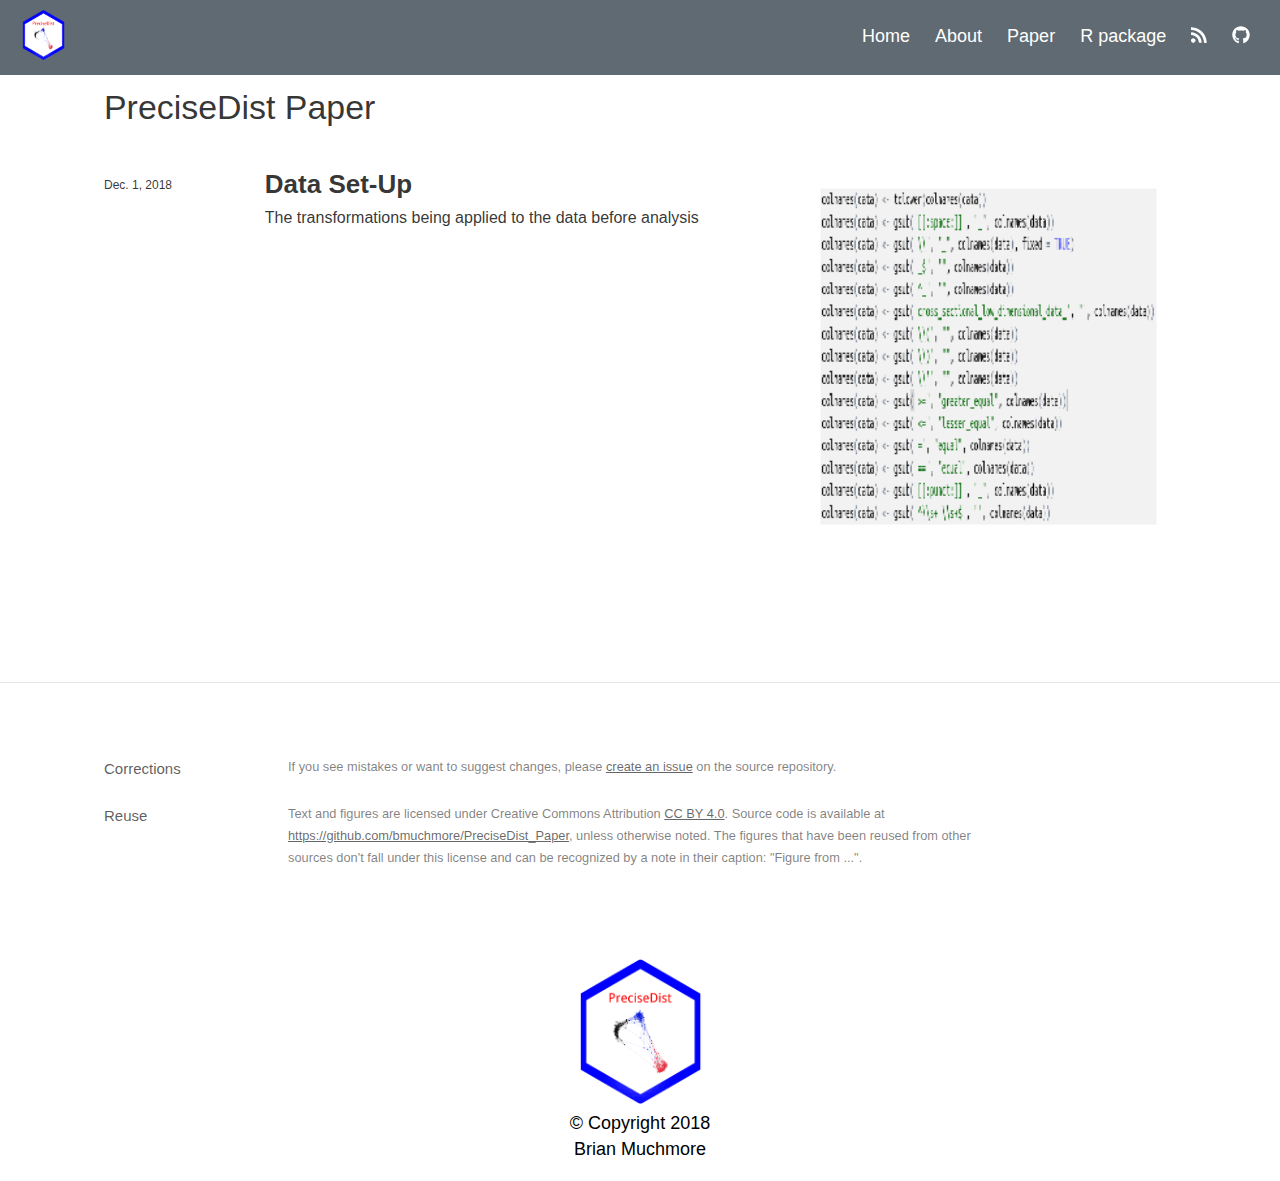
==== commit 60888278: "Finishing data setup" ====
--- a/index.html
+++ b/index.html
@@ -22,6 +22,8 @@
   <title>PreciseDist Paper</title>
   
   
+  <link rel="license" href="https://creativecommons.org/licenses/by/4.0/"/>
+  <link rel="icon" type="image/png" href="images/package_sticker.png"/>
   
   
   <!--  https://developers.facebook.com/docs/sharing/webmasters#markup -->
@@ -38,7 +40,7 @@
   <!--radix_placeholder_rmarkdown_metadata-->
   
   <script type="text/json" id="radix-rmarkdown-metadata">
-  {"type":"list","attributes":{"names":{"type":"character","attributes":{},"value":["title","site","listing"]}},"value":[{"type":"character","attributes":{},"value":["PreciseDist Paper"]},{"type":"character","attributes":{},"value":["radix::radix_website"]},{"type":"character","attributes":{},"value":["posts"]}]}
+  {"type":"list","attributes":{"names":{"type":"character","attributes":{},"value":["title","site","listing"]}},"value":[{"type":"character","attributes":{},"value":["PreciseDist Paper"]},{"type":"character","attributes":{},"value":["radix::radix_website"]},{"type":"list","attributes":{"names":{"type":"character","attributes":{},"value":["posts"]}},"value":[{"type":"character","attributes":{},"value":["data-setup"]}]}]}
   </script>
   <!--/radix_placeholder_rmarkdown_metadata-->
   <!--radix_placeholder_navigation_in_header-->
@@ -1260,8 +1262,92 @@
   <script src="site_libs/webcomponents-2.0.0/webcomponents.js"></script>
   <script src="site_libs/distill-2.2.21/template.v2.js"></script>
   <!--radix_placeholder_site_in_header-->
+  <script async src="https://www.googletagmanager.com/gtag/js?id=UA-130203054-1"></script>
+  <script>
+  window.dataLayer = window.dataLayer || [];
+  function gtag(){dataLayer.push(arguments);}
+  gtag('js', new Date());
+  gtag('config', 'UA-130203054-1');
+  </script>
+  <style type="text/css">
+  .radix-site-nav {
+    color: white;
+    background-color: #5f6a72;
+    font-size: 18px;
+    font-weight: 300;
+  }
+  
+  .radix-site-nav a {
+    color: white;
+    text-decoration: none;
+  }
+  
+  .radix-site-nav a:hover {
+    color: #cc0033;
+  }
+  
+  .radix-site-header {
+    padding-top: 10px;
+    padding-bottom: 10px;
+    padding-left: 2px;
+  }
+  
+  .radix-site-footer {
+    background-color: white;
+    padding: 0;
+    color: black;
+  }
+  
+  .radix-site-footer a {
+    color: black;
+    text-decoration: none;
+  }
+  
+  @media print {
+    .radix-site-nav {
+      display: none;
+    }
+  }
+  
+  
+  /*Brian, your additions*/
+  
+  .nav-dropdown {
+    color: white;
+    text-decoration: none;
+  }
+  
+  .nav-dropdown a:hover {
+    color: #cc0033;
+  }
+  
+  .nav-dropdown-content {
+    color: #5f6a72;
+    background-color: #5f6a72;
+  }
+  
+  .nav-dropdown-content a:hover {
+    color: #cc0033;
+    background-color: #5f6a72;
+  }
+  
+  .radix-site-header .logo img {
+    display: inline-block;
+    background-size: 100% auto;
+    background-repeat: no-repeat;
+    max-height: 50px;
+    width: auto;
+    margin-bottom: 5px;
+    padding-right: 5px;
+    vertical-align: bottom;
+  }
+  
+  
+  
+  </style>
   <!--/radix_placeholder_site_in_header-->
 
+  <link rel="stylesheet" href="styles.css" type="text/css"/>
 
 </head>
 
@@ -1278,11 +1364,22 @@
 <header class="header header--fixed" role="banner">
 <nav class="radix-site-nav radix-site-header">
 <div class="nav-left">
-<a href="index.html" class="title">PreciseDist Paper</a>
+<a class="logo" href="index.html">
+<img src="images/package_sticker.png"/>
+</a>
+<a href="index.html" class="title"></a>
 </div>
 <div class="nav-right">
 <a href="index.html">Home</a>
 <a href="about.html">About</a>
+<a href="paper.html">Paper</a>
+<a href="https://bmuchmore.github.io/PreciseDist/">R package</a>
+<a href="index.xml">
+<i class="fa fa-rss"></i>
+</a>
+<a href="https://github.com/bmuchmore/PreciseDist_Paper">
+<i class="fab fa-github"></i>
+</a>
 <a href="javascript:void(0);" class="nav-toggle">&#9776;</a>
 </div>
 </nav>
@@ -1610,18 +1707,17 @@
 <div class="posts-container posts-apply-limit l-page">
 <div class="posts-list">
 <h1 class="posts-list-caption">PreciseDist Paper</h1>
-<a href="posts/welcome/" class="post-preview">
+<a href="posts/data-setup/" class="post-preview">
 <script class="post-metadata" type="text/json">{"categories":[]}</script>
 <div class="metadata">
 <div class="publishedDate">Dec. 1, 2018</div>
 </div>
 <div class="thumbnail">
-<img/>
+<img data-src="posts/data-setup/data-setup_files/figure-html5/unnamed-chunk-1-1.png"/>
 </div>
 <div class="description">
-<h2>Welcome to PreciseDist Paper</h2>
-<p>Welcome to our new blog, PreciseDist Paper. We hope you enjoy 
-reading what we have to say!</p>
+<h2>Data Set-Up</h2>
+<p>The transformations being applied to the data before analysis</p>
 </div>
 </a>
 </div>
@@ -1650,9 +1746,19 @@
 <!--radix_placeholder_site_after_body-->
 <!--/radix_placeholder_site_after_body-->
 <!--radix_placeholder_appendices-->
-<div class="appendix-bottom"></div>
+<div class="appendix-bottom">
+<h3 id="updates-and-corrections">Corrections</h3>
+<p>If you see mistakes or want to suggest changes, please <a href="https://github.com/bmuchmore/PreciseDist_Paper/issues/new">create an issue</a> on the source repository.</p>
+<h3 id="reuse">Reuse</h3>
+<p>Text and figures are licensed under Creative Commons Attribution <a rel="license" href="https://creativecommons.org/licenses/by/4.0/">CC BY 4.0</a>. Source code is available at <a href="https://github.com/bmuchmore/PreciseDist_Paper">https://github.com/bmuchmore/PreciseDist_Paper</a>, unless otherwise noted. The figures that have been reused from other sources don't fall under this license and can be recognized by a note in their caption: "Figure from ...".</p>
+</div>
 <!--/radix_placeholder_appendices-->
 <!--radix_placeholder_navigation_after_body-->
+<div class="radix-site-nav radix-site-footer">
+<p><img width="125px" src="./images/package_sticker.png"/><br />
+© Copyright 2018<br />
+<a href="https://github.com/bmuchmore">Brian Muchmore</a></p>
+</div>
 <!--/radix_placeholder_navigation_after_body-->
 
 </body>
--- a/styles.css
+++ b/styles.css
@@ -0,0 +1,73 @@
+.radix-site-nav {
+  color: white;
+  background-color: #5f6a72;
+  font-size: 18px;
+  font-weight: 300;
+}
+
+.radix-site-nav a {
+  color: white;
+  text-decoration: none;
+}
+
+.radix-site-nav a:hover {
+  color: #cc0033;
+}
+
+.radix-site-header {
+  padding-top: 10px;
+  padding-bottom: 10px;
+  padding-left: 2px;
+}
+
+.radix-site-footer {
+  background-color: white;
+  padding: 0;
+  color: black;
+}
+
+.radix-site-footer a {
+  color: black;
+  text-decoration: none;
+}
+
+@media print {
+  .radix-site-nav {
+    display: none;
+  }
+}
+
+
+/*Brian, your additions*/
+
+.nav-dropdown {
+  color: white;
+  text-decoration: none;
+}
+
+.nav-dropdown a:hover {
+  color: #cc0033;
+}
+
+.nav-dropdown-content {
+  color: #5f6a72;
+  background-color: #5f6a72;
+}
+
+.nav-dropdown-content a:hover {
+  color: #cc0033;
+  background-color: #5f6a72;
+}
+
+.radix-site-header .logo img {
+  display: inline-block;
+  background-size: 100% auto;
+  background-repeat: no-repeat;
+  max-height: 50px;
+  width: auto;
+  margin-bottom: 5px;
+  padding-right: 5px;
+  vertical-align: bottom;
+}
+
+
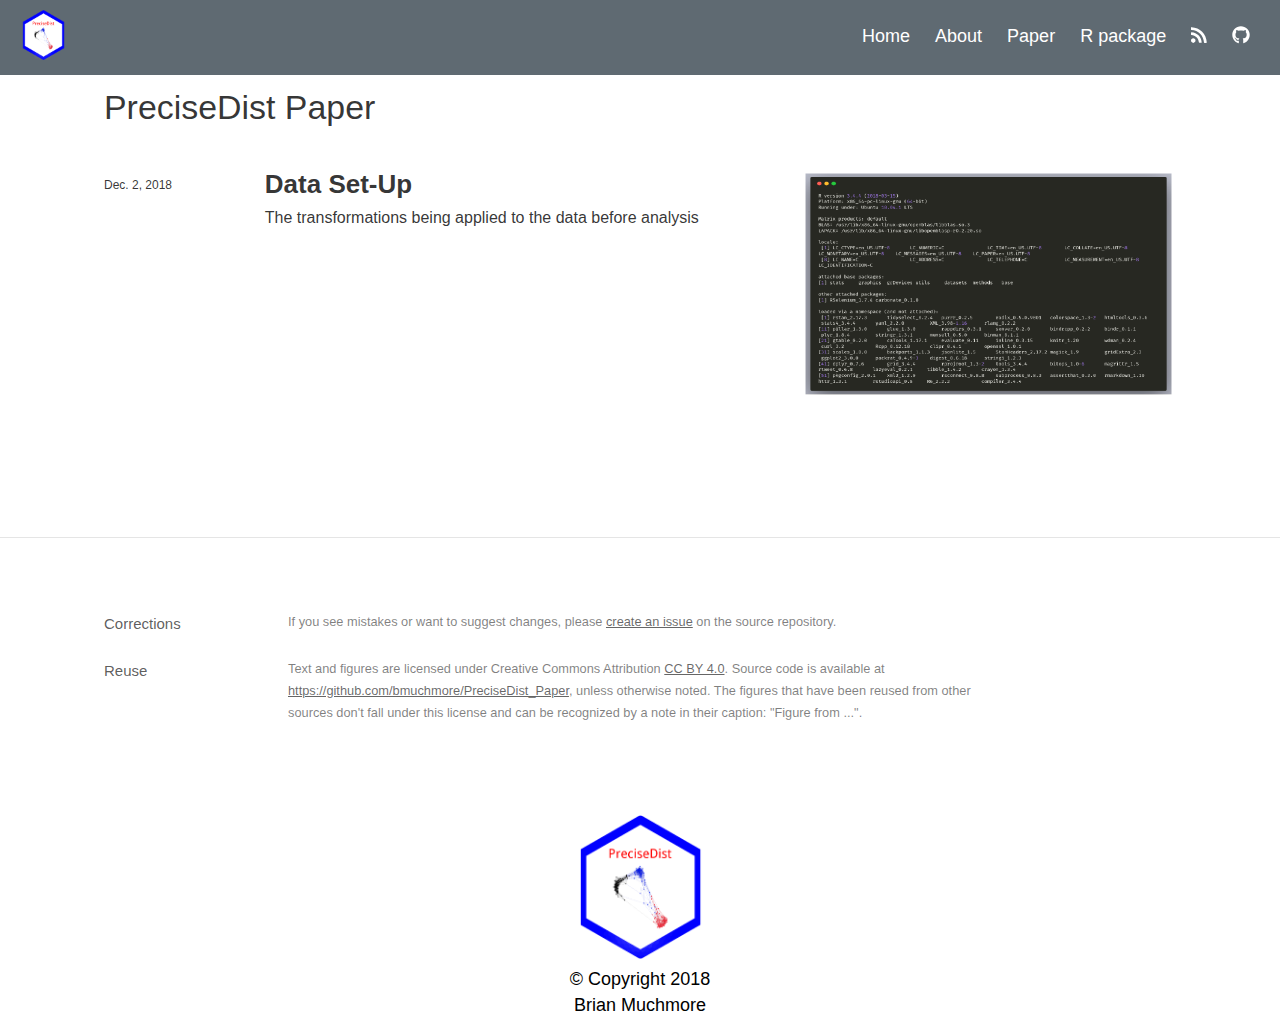
==== commit ceab189d: "Data setup basically done" ====
--- a/index.html
+++ b/index.html
@@ -1710,10 +1710,10 @@
 <a href="posts/data-setup/" class="post-preview">
 <script class="post-metadata" type="text/json">{"categories":[]}</script>
 <div class="metadata">
-<div class="publishedDate">Dec. 1, 2018</div>
+<div class="publishedDate">Dec. 2, 2018</div>
 </div>
 <div class="thumbnail">
-<img data-src="posts/data-setup/data-setup_files/figure-html5/unnamed-chunk-1-1.png"/>
+<img data-src="posts/data-setup/data-setup_files/figure-html5/unnamed-chunk-3-1.png"/>
 </div>
 <div class="description">
 <h2>Data Set-Up</h2>
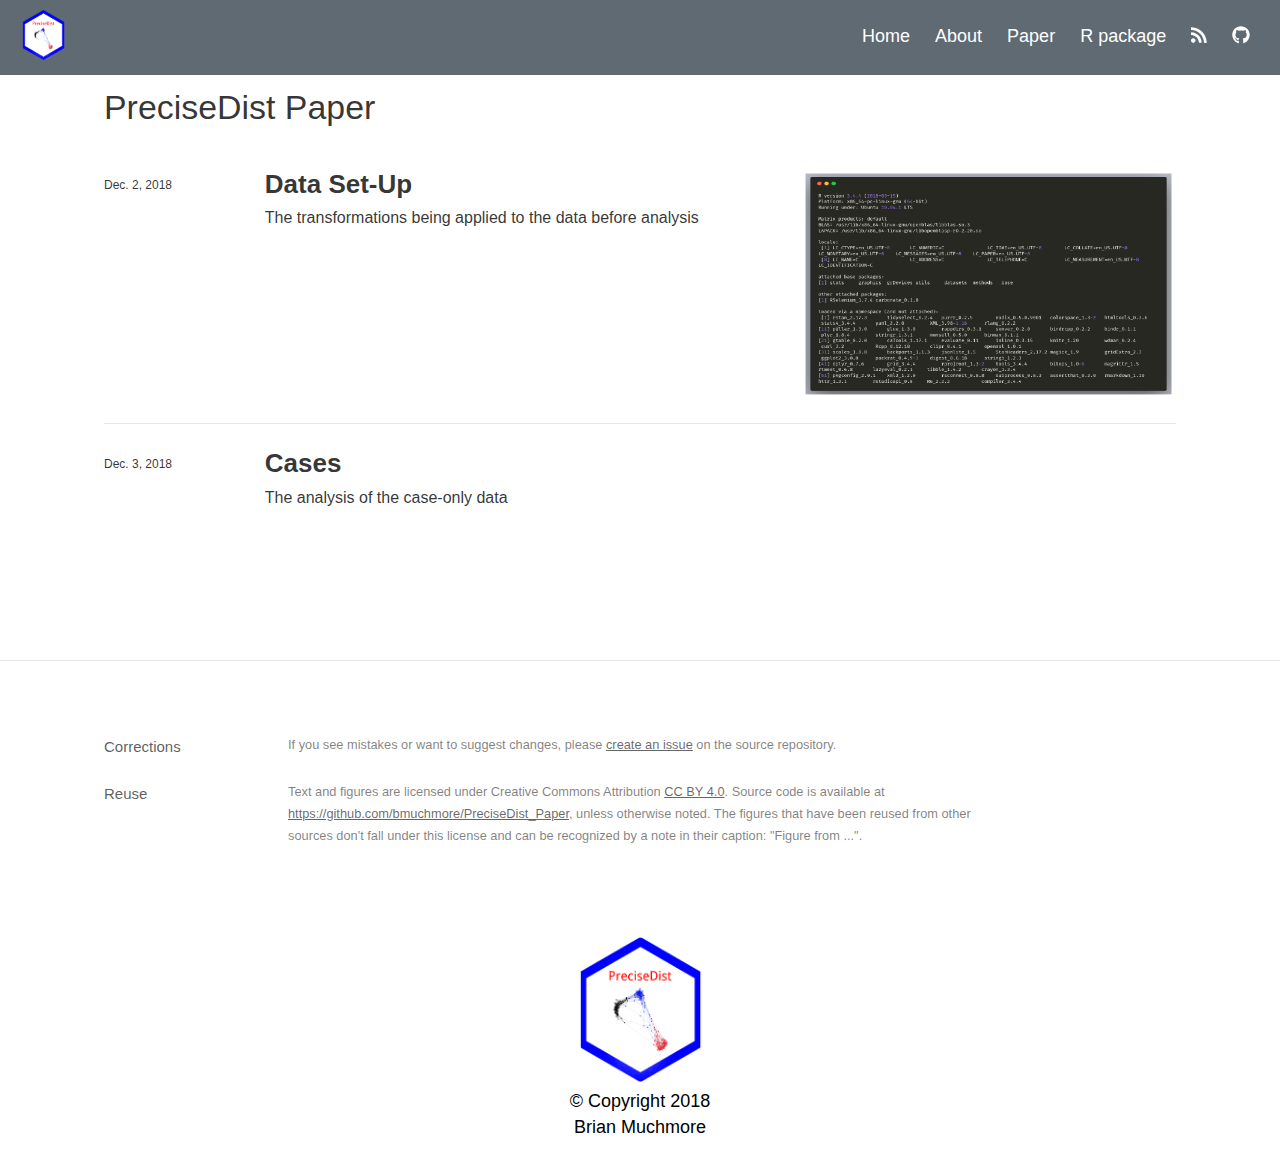
==== commit 1b2589c9: "Started case vignette" ====
--- a/index.html
+++ b/index.html
@@ -40,7 +40,7 @@
   <!--radix_placeholder_rmarkdown_metadata-->
   
   <script type="text/json" id="radix-rmarkdown-metadata">
-  {"type":"list","attributes":{"names":{"type":"character","attributes":{},"value":["title","site","listing"]}},"value":[{"type":"character","attributes":{},"value":["PreciseDist Paper"]},{"type":"character","attributes":{},"value":["radix::radix_website"]},{"type":"list","attributes":{"names":{"type":"character","attributes":{},"value":["posts"]}},"value":[{"type":"character","attributes":{},"value":["data-setup"]}]}]}
+  {"type":"list","attributes":{"names":{"type":"character","attributes":{},"value":["title","site","listing"]}},"value":[{"type":"character","attributes":{},"value":["PreciseDist Paper"]},{"type":"character","attributes":{},"value":["radix::radix_website"]},{"type":"list","attributes":{"names":{"type":"character","attributes":{},"value":["posts"]}},"value":[{"type":"character","attributes":{},"value":["data-setup","cases"]}]}]}
   </script>
   <!--/radix_placeholder_rmarkdown_metadata-->
   <!--radix_placeholder_navigation_in_header-->
@@ -1720,6 +1720,19 @@
 <p>The transformations being applied to the data before analysis</p>
 </div>
 </a>
+<a href="posts/cases/" class="post-preview">
+<script class="post-metadata" type="text/json">{"categories":[]}</script>
+<div class="metadata">
+<div class="publishedDate">Dec. 3, 2018</div>
+</div>
+<div class="thumbnail">
+<img/>
+</div>
+<div class="description">
+<h2>Cases</h2>
+<p>The analysis of the case-only data</p>
+</div>
+</a>
 </div>
 <div class="posts-more">
 <a href="#">More articles &raquo;</a>
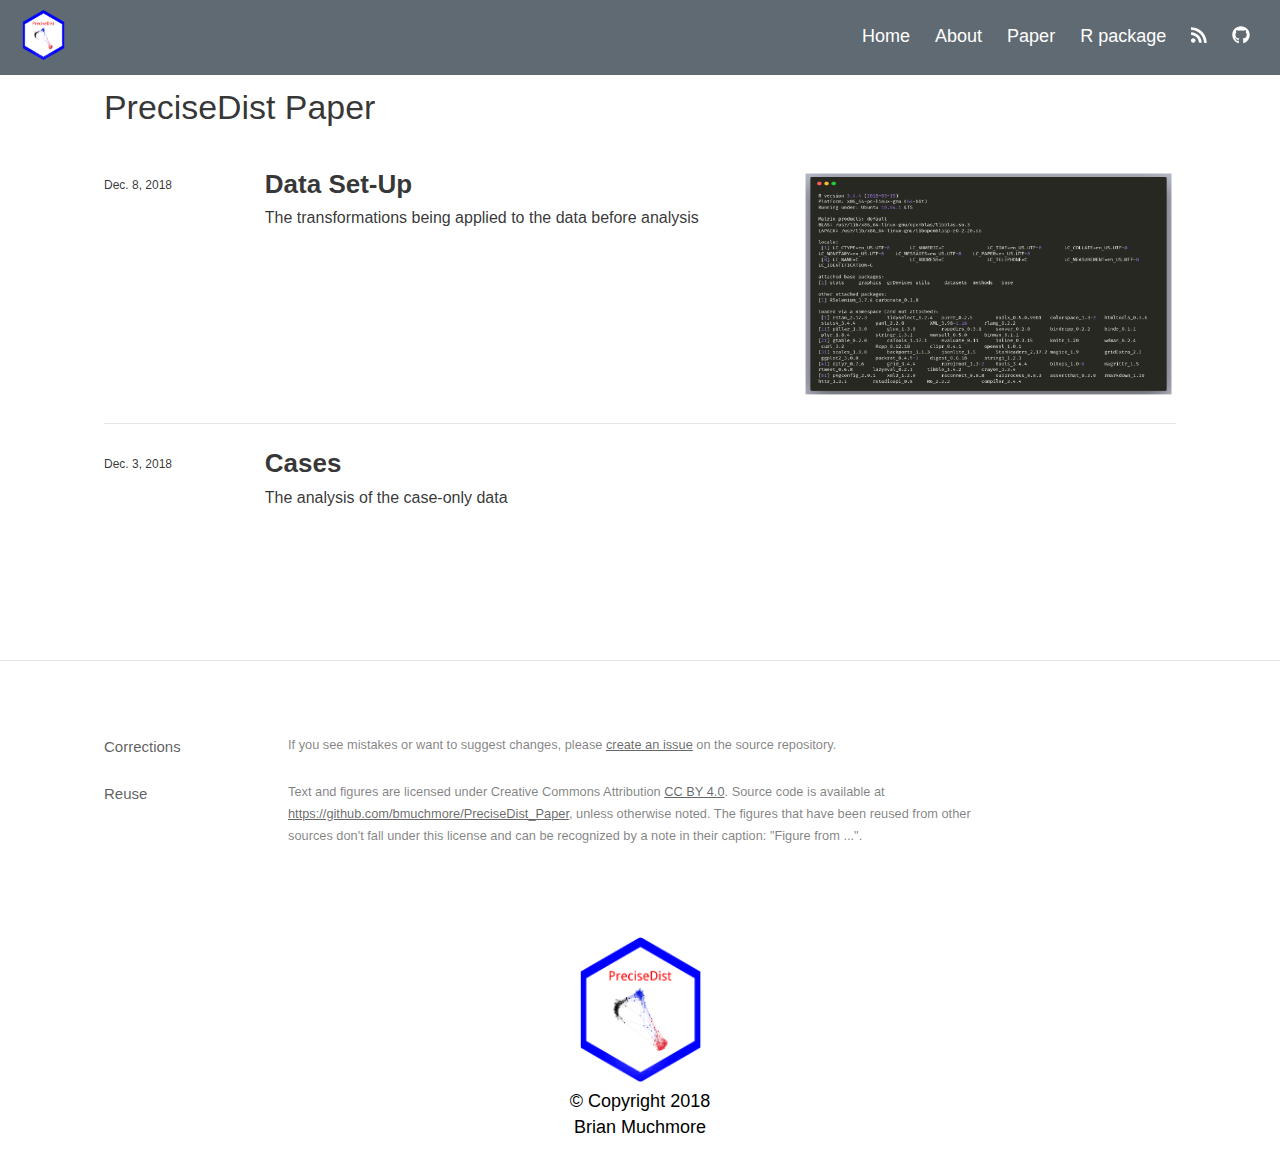
==== commit 248cc2a9: "Cleaned and re-did the data set-up post." ====
--- a/index.html
+++ b/index.html
@@ -1710,7 +1710,7 @@
 <a href="posts/data-setup/" class="post-preview">
 <script class="post-metadata" type="text/json">{"categories":[]}</script>
 <div class="metadata">
-<div class="publishedDate">Dec. 2, 2018</div>
+<div class="publishedDate">Dec. 8, 2018</div>
 </div>
 <div class="thumbnail">
 <img data-src="posts/data-setup/data-setup_files/figure-html5/unnamed-chunk-3-1.png"/>
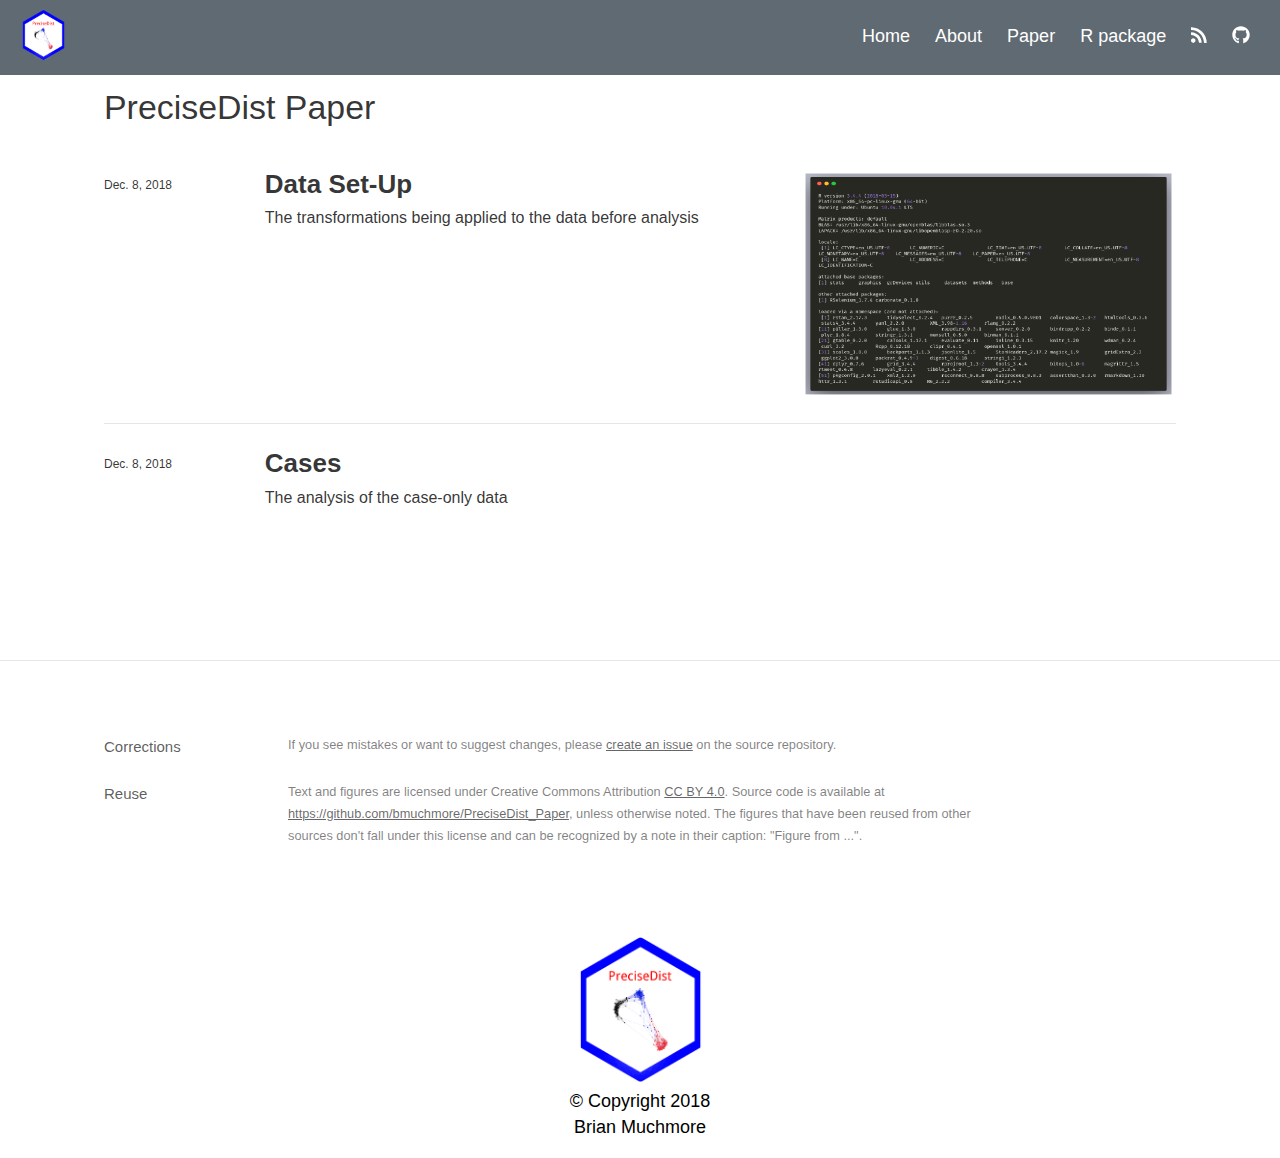
==== commit d5243499: "Add plot" ====
--- a/index.html
+++ b/index.html
@@ -1723,7 +1723,7 @@
 <a href="posts/cases/" class="post-preview">
 <script class="post-metadata" type="text/json">{"categories":[]}</script>
 <div class="metadata">
-<div class="publishedDate">Dec. 3, 2018</div>
+<div class="publishedDate">Dec. 8, 2018</div>
 </div>
 <div class="thumbnail">
 <img/>
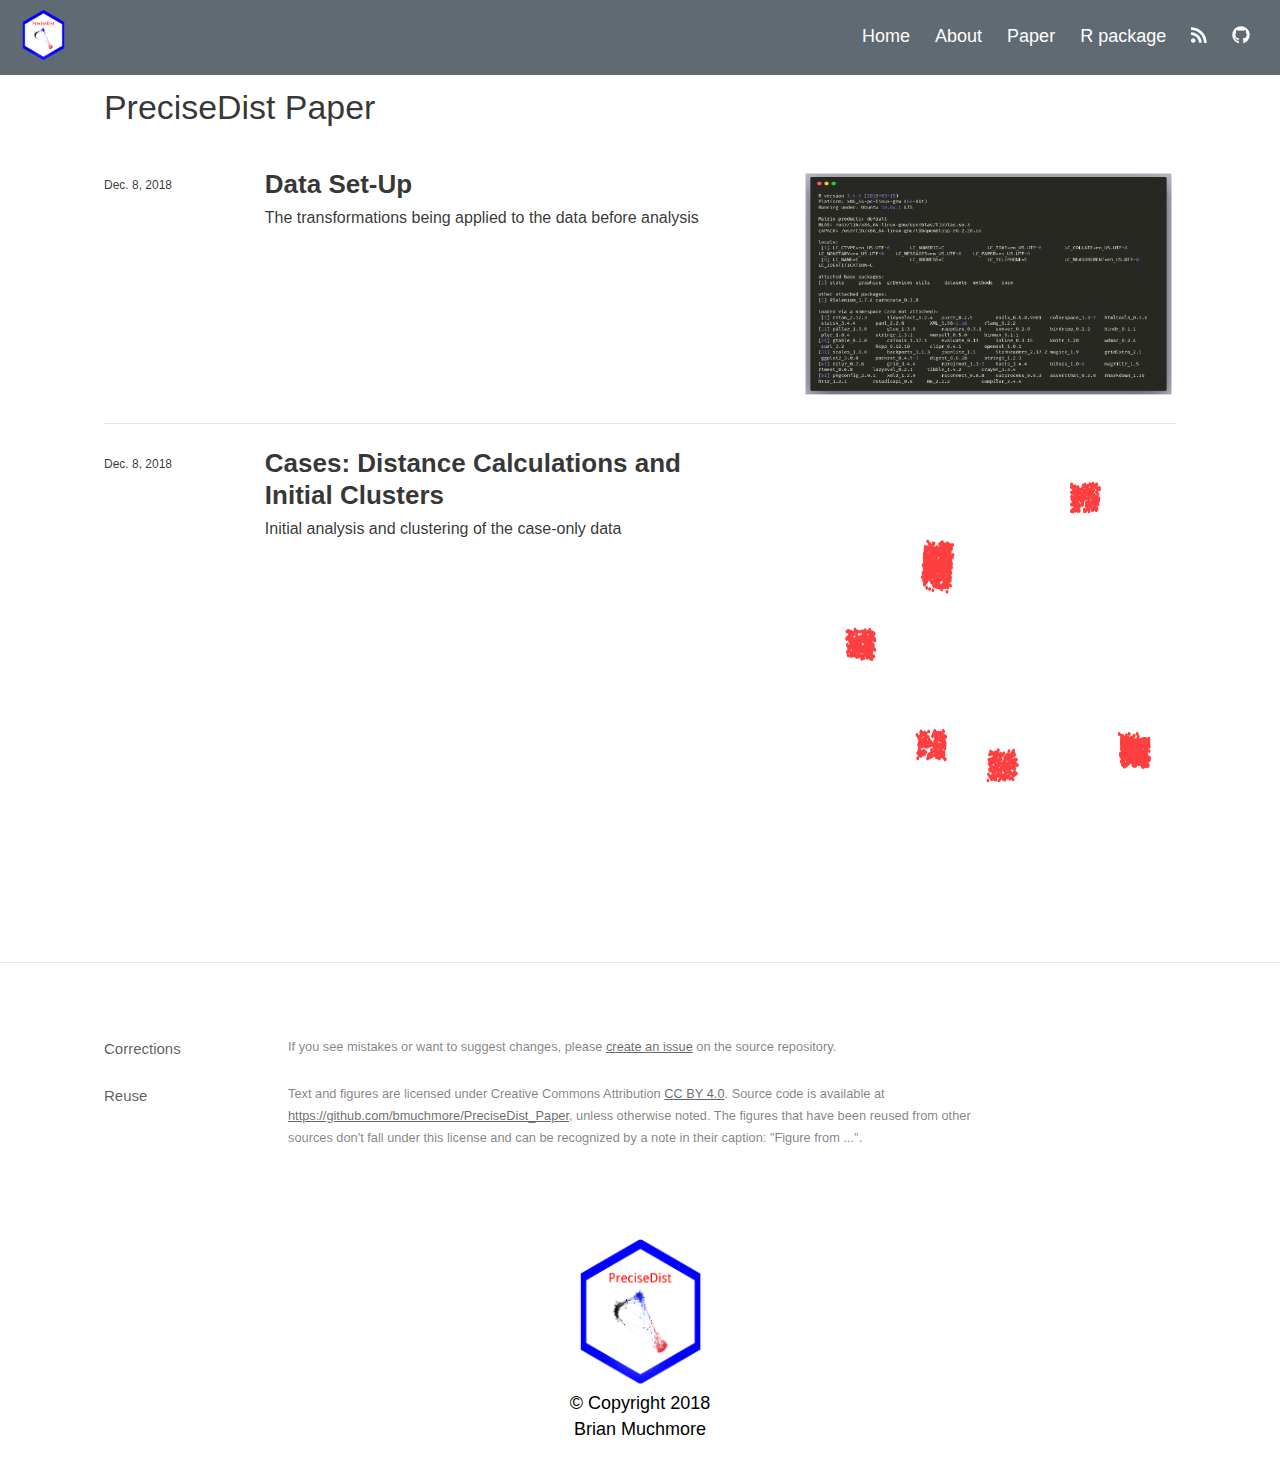
==== commit 75db3077: "Finishing rough draft of initial analysis" ====
--- a/index.html
+++ b/index.html
@@ -1726,11 +1726,11 @@
 <div class="publishedDate">Dec. 8, 2018</div>
 </div>
 <div class="thumbnail">
-<img/>
+<img data-src="posts/cases/cases_files/figure-html5/unnamed-chunk-19-1.png"/>
 </div>
 <div class="description">
-<h2>Cases</h2>
-<p>The analysis of the case-only data</p>
+<h2>Cases: Distance Calculations and Initial Clusters</h2>
+<p>Initial analysis and clustering of the case-only data</p>
 </div>
 </a>
 </div>
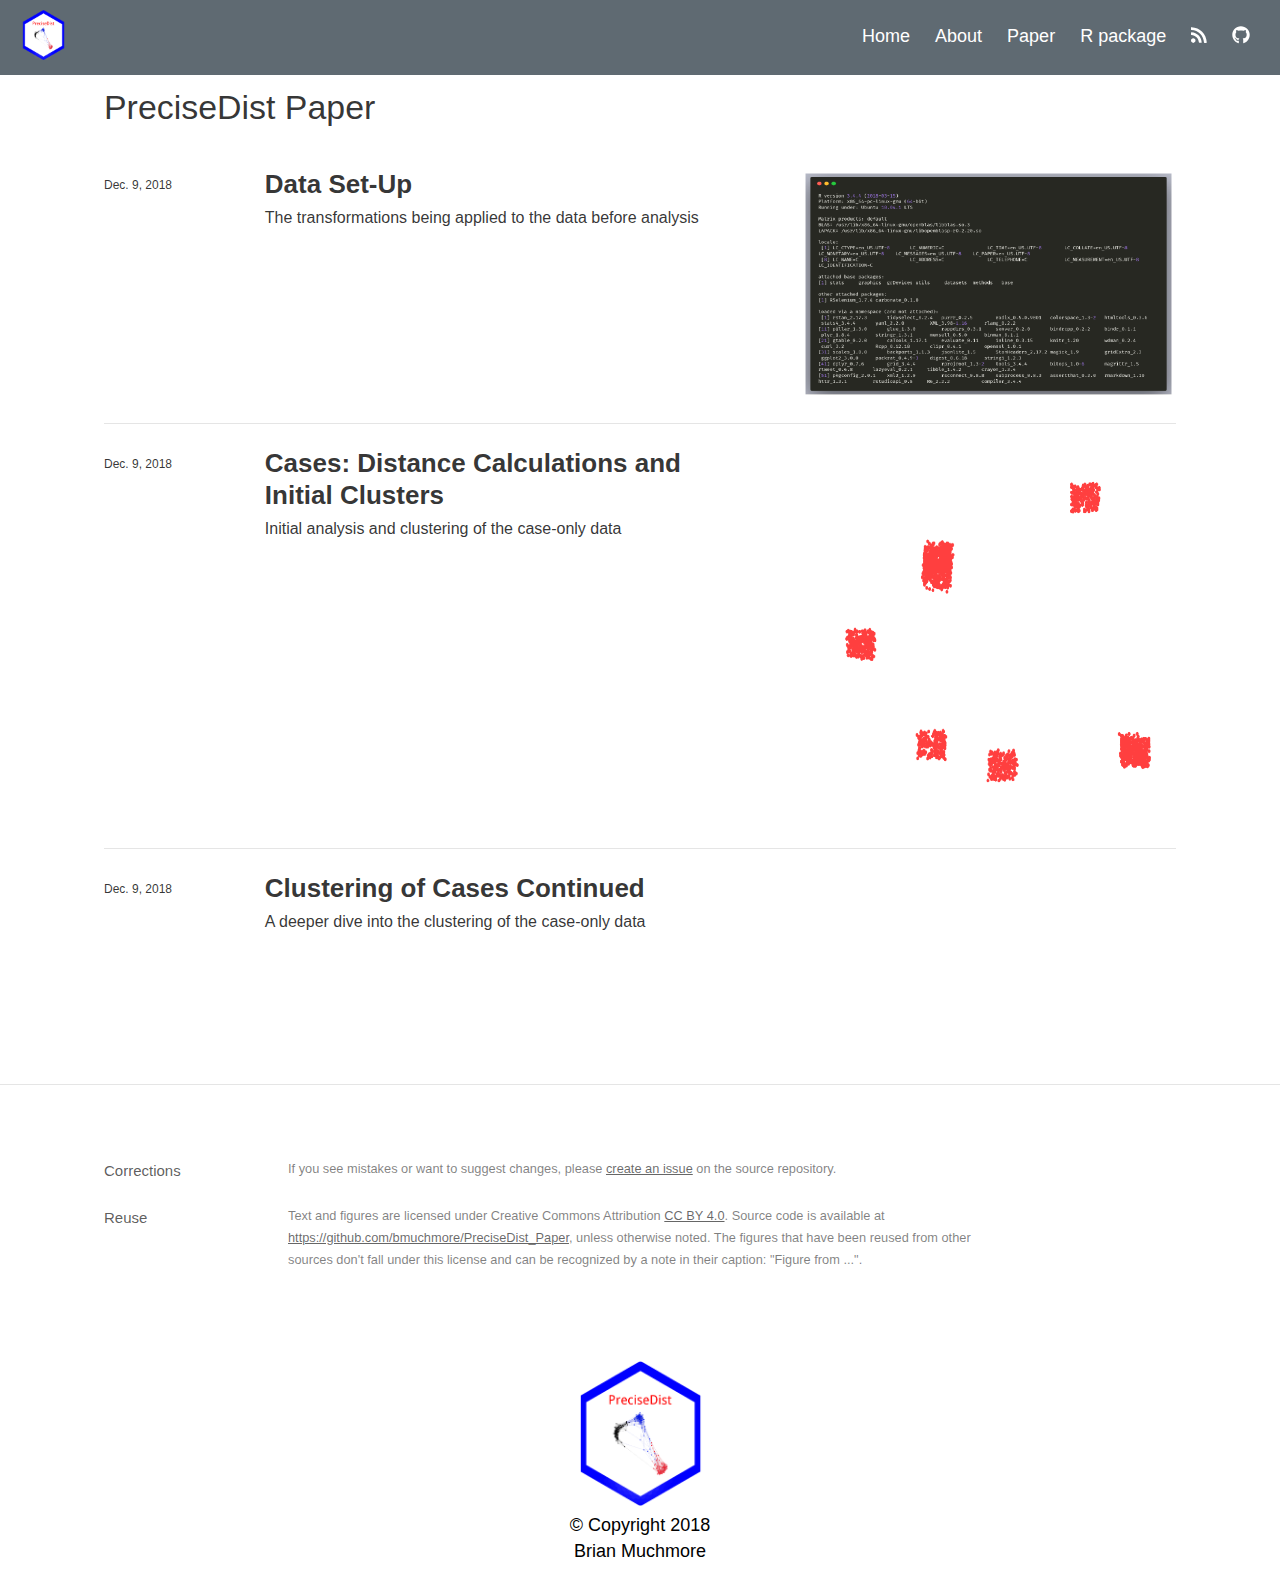
==== commit 7aa7c756: "commit" ====
--- a/index.html
+++ b/index.html
@@ -40,7 +40,7 @@
   <!--radix_placeholder_rmarkdown_metadata-->
   
   <script type="text/json" id="radix-rmarkdown-metadata">
-  {"type":"list","attributes":{"names":{"type":"character","attributes":{},"value":["title","site","listing"]}},"value":[{"type":"character","attributes":{},"value":["PreciseDist Paper"]},{"type":"character","attributes":{},"value":["radix::radix_website"]},{"type":"list","attributes":{"names":{"type":"character","attributes":{},"value":["posts"]}},"value":[{"type":"character","attributes":{},"value":["data-setup","cases"]}]}]}
+  {"type":"list","attributes":{"names":{"type":"character","attributes":{},"value":["title","site","listing"]}},"value":[{"type":"character","attributes":{},"value":["PreciseDist Paper"]},{"type":"character","attributes":{},"value":["radix::radix_website"]},{"type":"list","attributes":{"names":{"type":"character","attributes":{},"value":["posts"]}},"value":[{"type":"character","attributes":{},"value":["data-setup","cases","cases_deeper"]}]}]}
   </script>
   <!--/radix_placeholder_rmarkdown_metadata-->
   <!--radix_placeholder_navigation_in_header-->
@@ -1710,10 +1710,10 @@
 <a href="posts/data-setup/" class="post-preview">
 <script class="post-metadata" type="text/json">{"categories":[]}</script>
 <div class="metadata">
-<div class="publishedDate">Dec. 8, 2018</div>
+<div class="publishedDate">Dec. 9, 2018</div>
 </div>
 <div class="thumbnail">
-<img data-src="posts/data-setup/data-setup_files/figure-html5/unnamed-chunk-3-1.png"/>
+<img data-src="posts/data-setup/data-setup_files/figure-html5/unnamed-chunk-5-1.png"/>
 </div>
 <div class="description">
 <h2>Data Set-Up</h2>
@@ -1723,14 +1723,27 @@
 <a href="posts/cases/" class="post-preview">
 <script class="post-metadata" type="text/json">{"categories":[]}</script>
 <div class="metadata">
-<div class="publishedDate">Dec. 8, 2018</div>
+<div class="publishedDate">Dec. 9, 2018</div>
 </div>
 <div class="thumbnail">
-<img data-src="posts/cases/cases_files/figure-html5/unnamed-chunk-19-1.png"/>
+<img data-src="posts/cases/cases_files/figure-html5/unnamed-chunk-24-1.png"/>
 </div>
 <div class="description">
 <h2>Cases: Distance Calculations and Initial Clusters</h2>
 <p>Initial analysis and clustering of the case-only data</p>
+</div>
+</a>
+<a href="posts/cases_deeper/" class="post-preview">
+<script class="post-metadata" type="text/json">{"categories":[]}</script>
+<div class="metadata">
+<div class="publishedDate">Dec. 9, 2018</div>
+</div>
+<div class="thumbnail">
+<img/>
+</div>
+<div class="description">
+<h2>Clustering of Cases Continued</h2>
+<p>A deeper dive into the clustering of the case-only data</p>
 </div>
 </a>
 </div>
